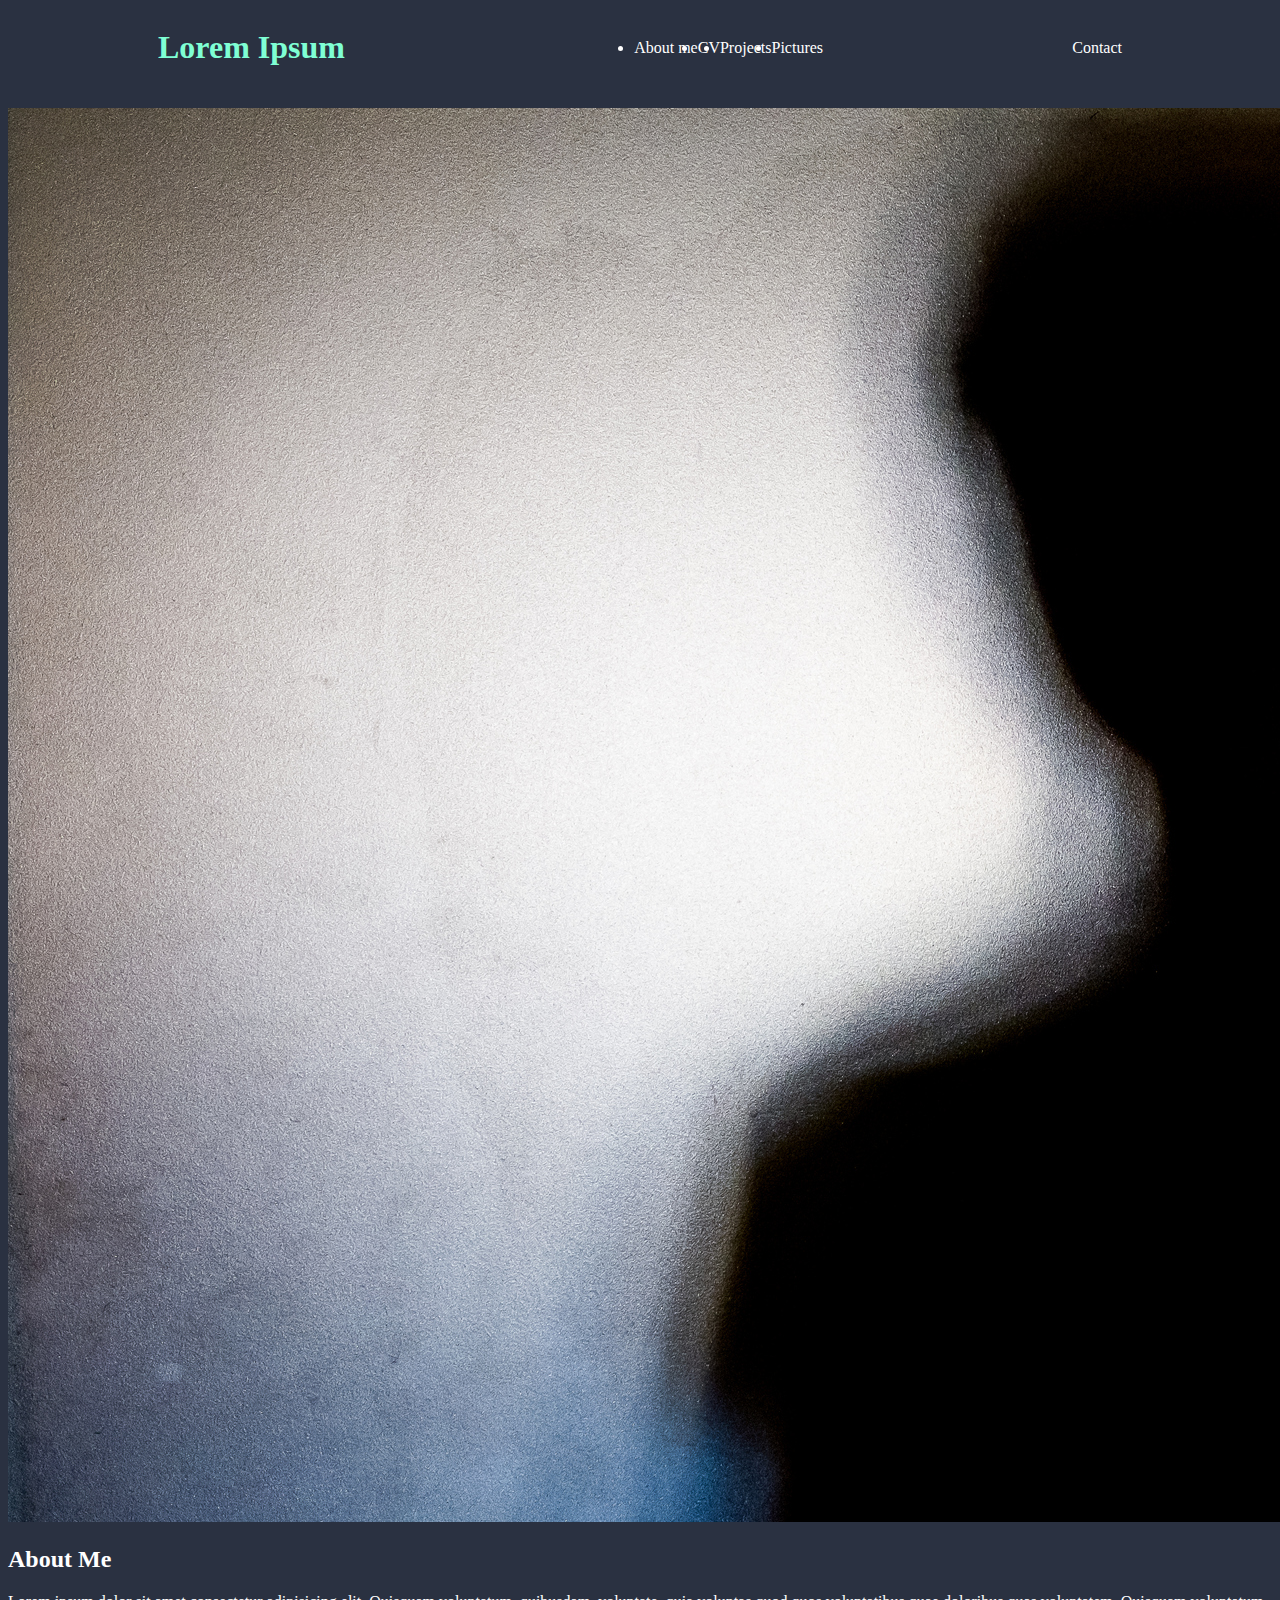
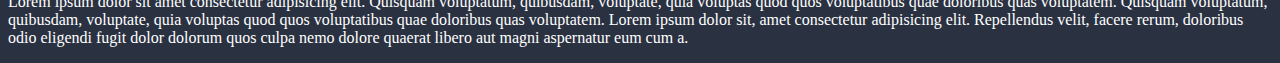
==== index.html @ 3f49735d "Changed layout" ====
<!-- Example websites -->
<!-- https://zenhabits.net/ -->

<!DOCTYPE html>
<html lang="en">
  <head>
    <meta charset="UTF-8" />
    <title>Mario Knaus</title>
    <link rel="stylesheet" href="css/main.css" />
    <link rel="stylesheet" href="css/header.css" />
    <link rel="stylesheet" href="css/sidebar.css" />
    <link rel="stylesheet" href="css/general.css" />
  </head>
  <body>
    <div class="site-container">
      <header>
        <div class="wide-container">
          <div class="site-title">
            <h1>Lorem Ipsum</h1>
          </div>
          <nav class="header-nav">
            <ul class="menu">
              <li class="menu-item">About me</li>
              <li class="menu-item">CV</li>
              <li class="menu-item">Projects</li>
              <li class="menu-item">Pictures</li>
            </ul>
          </nav>
          <div class="contact-container">
            <p>Contact</p>
          </div>
        </div>
      </header>

      <main>
        <img src="/images/blurry-profile-pic.jpg" alt="Profile picture" />
        <div class="about-me-text">
          <h2>About Me</h2>
          <p>
            Lorem ipsum dolor sit amet consectetur adipisicing elit. Quisquam
            voluptatum, quibusdam, voluptate, quia voluptas quod quos
            voluptatibus quae doloribus quas voluptatem. Quisquam voluptatum,
            quibusdam, voluptate, quia voluptas quod quos voluptatibus quae
            doloribus quas voluptatem. Lorem ipsum dolor sit, amet consectetur
            adipisicing elit. Repellendus velit, facere rerum, doloribus odio
            eligendi fugit dolor dolorum quos culpa nemo dolore quaerat libero
            aut magni aspernatur eum cum a.
          </p>
        </div>
      </main>

      <footer></footer>
    </div>
  </body>
</html>
---- css/header.css ----
header {
    box-sizing: content-box;
    display: block;
    margin-bottom: 20px;
}

.wide-container {
    display: flex;
    justify-content: space-between;
    align-items: center;
    margin: 0 120px;
    padding: 0 30px;

}

.site-title {
    color: aquamarine;
}

/* .header-nav {
    //
} */

.menu {
    display: flex;
    justify-content: space-between;
}

/* .menu-item {
    // display: inline;
} */
---- css/general.css ----
body {
  color: white;
  background-color: rgb(42, 49, 65);
}
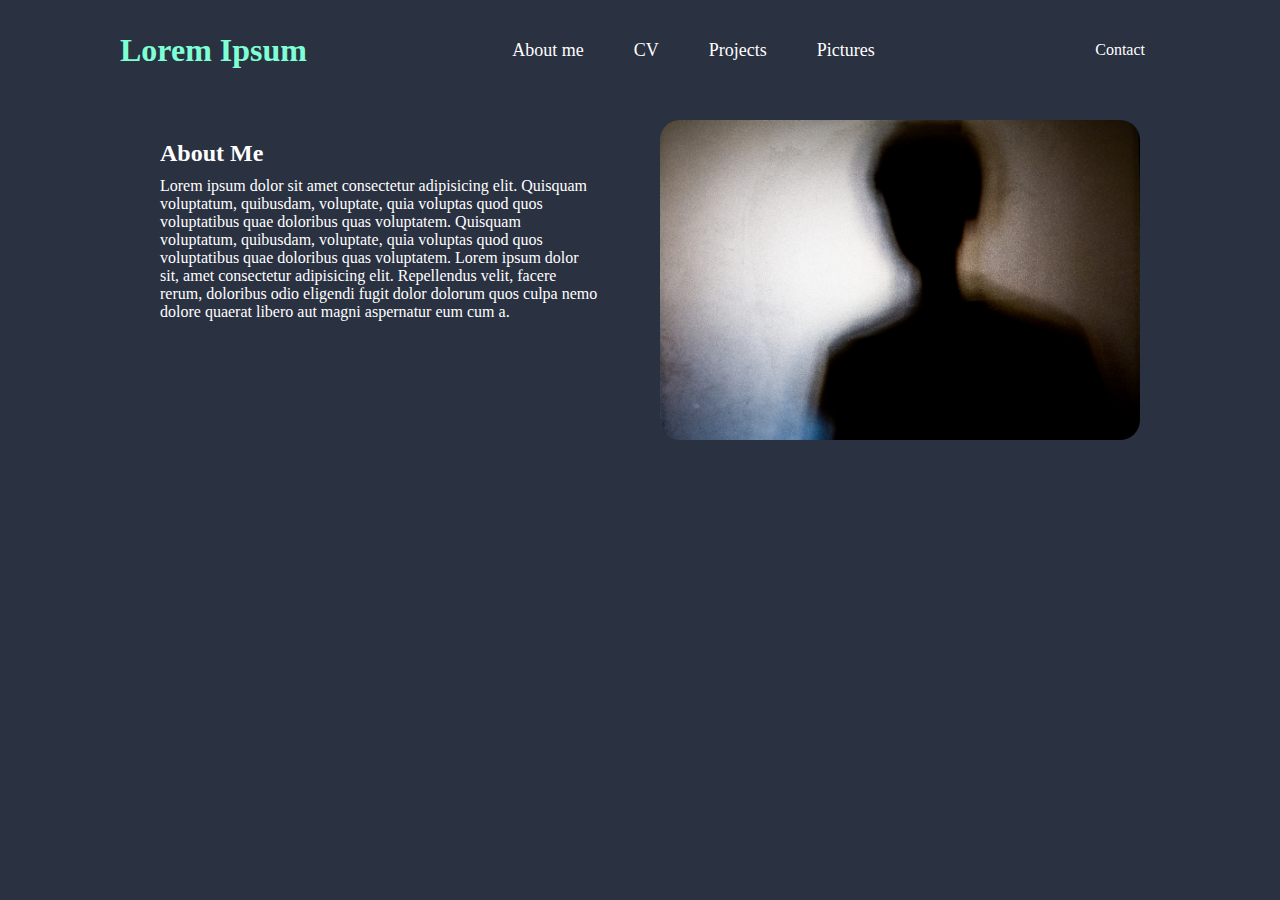
==== commit 73a19cc4: "Major changes" ====
--- a/index.html
+++ b/index.html
@@ -1,6 +1,3 @@
-<!-- Example websites -->
-<!-- https://zenhabits.net/ -->
-
 <!DOCTYPE html>
 <html lang="en">
   <head>
@@ -8,7 +5,7 @@
     <title>Mario Knaus</title>
     <link rel="stylesheet" href="css/main.css" />
     <link rel="stylesheet" href="css/header.css" />
-    <link rel="stylesheet" href="css/sidebar.css" />
+    <link rel="stylesheet" href="css/footer.css" />
     <link rel="stylesheet" href="css/general.css" />
   </head>
   <body>
@@ -33,19 +30,29 @@
       </header>
 
       <main>
-        <img src="/images/blurry-profile-pic.jpg" alt="Profile picture" />
-        <div class="about-me-text">
-          <h2>About Me</h2>
-          <p>
-            Lorem ipsum dolor sit amet consectetur adipisicing elit. Quisquam
-            voluptatum, quibusdam, voluptate, quia voluptas quod quos
-            voluptatibus quae doloribus quas voluptatem. Quisquam voluptatum,
-            quibusdam, voluptate, quia voluptas quod quos voluptatibus quae
-            doloribus quas voluptatem. Lorem ipsum dolor sit, amet consectetur
-            adipisicing elit. Repellendus velit, facere rerum, doloribus odio
-            eligendi fugit dolor dolorum quos culpa nemo dolore quaerat libero
-            aut magni aspernatur eum cum a.
-          </p>
+        <div class="content-grid">
+          <div class="about-me">
+            <div class="about-me-title">
+              <h2>About Me</h2>
+            </div>
+            <p class="about-me-text">
+              Lorem ipsum dolor sit amet consectetur adipisicing elit. Quisquam
+              voluptatum, quibusdam, voluptate, quia voluptas quod quos
+              voluptatibus quae doloribus quas voluptatem. Quisquam voluptatum,
+              quibusdam, voluptate, quia voluptas quod quos voluptatibus quae
+              doloribus quas voluptatem. Lorem ipsum dolor sit, amet consectetur
+              adipisicing elit. Repellendus velit, facere rerum, doloribus odio
+              eligendi fugit dolor dolorum quos culpa nemo dolore quaerat libero
+              aut magni aspernatur eum cum a.
+            </p>
+          </div>
+          <div class="image-box">
+            <img
+              class="profile-picture"
+              src="/images/blurry-profile-pic.jpg"
+              alt="Profile picture"
+            />
+          </div>
         </div>
       </main>
 
--- a/css/main.css
+++ b/css/main.css
@@ -0,0 +1,40 @@
+main {
+  margin: 0 100px;
+  padding: 0 20px;
+}
+
+.content-grid {
+  padding: 20px 20px;
+  display: grid;
+  grid-template-columns: 1fr 1fr;
+  column-gap: 40px;
+  row-gap: 20px;
+}
+
+.about-me {
+  /* background-color: pink; */
+  margin: 0;
+  padding: 20px 20px;
+}
+
+.about-me-title {
+  margin: 0 0 10px 0;
+  padding: 0;
+}
+
+.about-me-text {
+  margin: 0;
+  padding: 0;
+}
+
+.image-box {
+  display: flex;
+  justify-content: center;
+  align-items: center;
+}
+
+.profile-picture {
+  width: 100%;
+  height: auto;
+  border-radius: 20px;
+}
--- a/css/header.css
+++ b/css/header.css
@@ -1,31 +1,64 @@
 header {
-    box-sizing: content-box;
-    display: block;
-    margin-bottom: 20px;
+  box-sizing: content-box;
+  display: block;
+  margin-bottom: 20px;
+  margin: 0;
+  padding: 0;
+  height: 100px;
 }
 
 .wide-container {
-    display: flex;
-    justify-content: space-between;
-    align-items: center;
-    margin: 0 120px;
-    padding: 0 30px;
-
+  display: flex;
+  justify-content: space-between;
+  flex-wrap: nowrap;
+  align-content: center;
+  align-items: center;
+  margin: 0 100px;
+  padding: 0 20px;
+  max-width: 1300px;
+  height: 100px;
 }
 
 .site-title {
-    color: aquamarine;
+  color: aquamarine;
+  margin: 0;
+  padding: 0;
 }
 
-/* .header-nav {
-    //
-} */
+.header-nav {
+  font-size: 18px;
+  line-height: 30px;
+  margin: 0;
+  padding: 0;
+}
 
 .menu {
-    display: flex;
-    justify-content: space-between;
+  display: flex;
+  justify-content: space-between;
+  align-items: center;
+  margin: 0;
+  padding: 0;
 }
 
-/* .menu-item {
-    // display: inline;
-} */+.menu-item {
+  display: inline;
+  margin: 0 10px;
+  padding: 0 15px;
+  border-radius: 15px;
+}
+
+.menu-item:hover {
+  background-color: aquamarine;
+  color: rgb(42, 49, 65);
+}
+
+.contact-container {
+  margin: 0;
+  padding: 0 15px;
+  border-radius: 15px;
+}
+
+.contact-container:hover {
+  background-color: aquamarine;
+  color: rgb(42, 49, 65);
+}--- a/css/general.css
+++ b/css/general.css
@@ -1,4 +1,21 @@
 body {
   color: white;
   background-color: rgb(42, 49, 65);
-}+  margin: 0;
+  padding: 0;
+}
+
+h1,
+h2,
+h3,
+h4,
+h5,
+h6 {
+  margin: 0;
+  padding: 0;
+}
+
+p {
+  margin: 0;
+  padding: 0;
+}
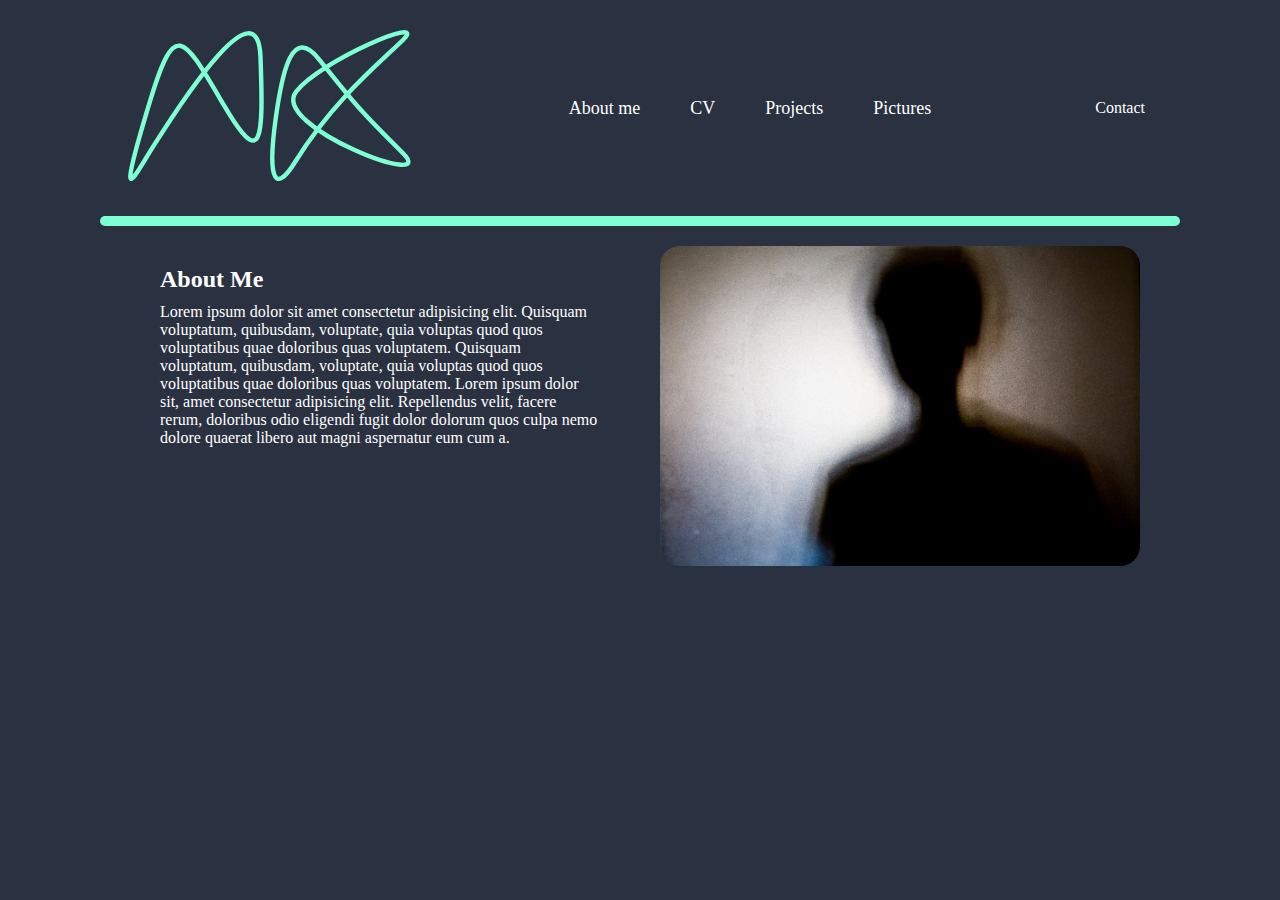
==== commit a98c2d8b: "Change header design" ====
--- a/index.html
+++ b/index.html
@@ -13,7 +13,48 @@
       <header>
         <div class="wide-container">
           <div class="site-title">
-            <h1>Lorem Ipsum</h1>
+            <svg
+              preserveAspectRatio="xMidYMid meet"
+              height="100%"
+              stroke-miterlimit="10"
+              style="
+                fill-rule: nonzero;
+                clip-rule: evenodd;
+                stroke-linecap: round;
+                stroke-linejoin: round;
+              "
+              version="1.1"
+              viewBox="0 0 3370.82 2384.24"
+              width="100%"
+              xml:space="preserve"
+              xmlns="http://www.w3.org/2000/svg"
+              xmlns:vectornator="http://vectornator.io"
+              xmlns:xlink="http://www.w3.org/1999/xlink"
+            >
+              <defs />
+              <g id="Layer-1" vectornator:layerName="Layer 1">
+                <path
+                  d="M345.115 1111.48C-59.0801 2437.06 153.639 1993.84 357.539 1669.82C773.695 1008.5 1550.49-148.209 1578.67 638.636C1612.03 1570.26 1599.37 1916.46 1170.73 1187.87C712.626 409.198 622.244 202.62 345.115 1111.48Z"
+                  fill="none"
+                  opacity="1"
+                  stroke="#7effd4"
+                  stroke-linecap="butt"
+                  stroke-linejoin="round"
+                  stroke-width="50"
+                  vectornator:layerName="Curve 1"
+                />
+                <path
+                  d="M1766.42 1216.41C1653.17 1952.97 1712.03 2231.89 1969.46 1817.28C2412.34 1103.99 2951.65 677.402 3185.33 444.276C3470.9 159.384 2249.24 684.936 1979.84 1029.18C1674.9 1418.82 3620.03 2154.87 3175.92 1717.33C2637.69 1187.06 2593.47 1109.1 2229.75 658.186C1931.98 289.022 1827.08 821.918 1766.42 1216.41Z"
+                  fill="none"
+                  opacity="1"
+                  stroke="#7effd4"
+                  stroke-linecap="butt"
+                  stroke-linejoin="round"
+                  stroke-width="50"
+                  vectornator:layerName="Curve 2"
+                />
+              </g>
+            </svg>
           </div>
           <nav class="header-nav">
             <ul class="menu">
@@ -28,6 +69,8 @@
           </div>
         </div>
       </header>
+
+      <div class="long-bar"></div>
 
       <main>
         <div class="content-grid">
--- a/css/header.css
+++ b/css/header.css
@@ -4,7 +4,7 @@
   margin-bottom: 20px;
   margin: 0;
   padding: 0;
-  height: 100px;
+  min-height: 100px;
 }
 
 .wide-container {
@@ -15,12 +15,11 @@
   align-items: center;
   margin: 0 100px;
   padding: 0 20px;
-  max-width: 1300px;
-  height: 100px;
+  max-width: 1500px;
+  min-height: 100px;
 }
 
 .site-title {
-  color: aquamarine;
   margin: 0;
   padding: 0;
 }
@@ -61,4 +60,12 @@
 .contact-container:hover {
   background-color: aquamarine;
   color: rgb(42, 49, 65);
+}
+
+.long-bar {
+  margin: 0 100px;
+  padding: 0;
+  background-color: aquamarine;
+  height: 10px;
+  border-radius: 5px;
 }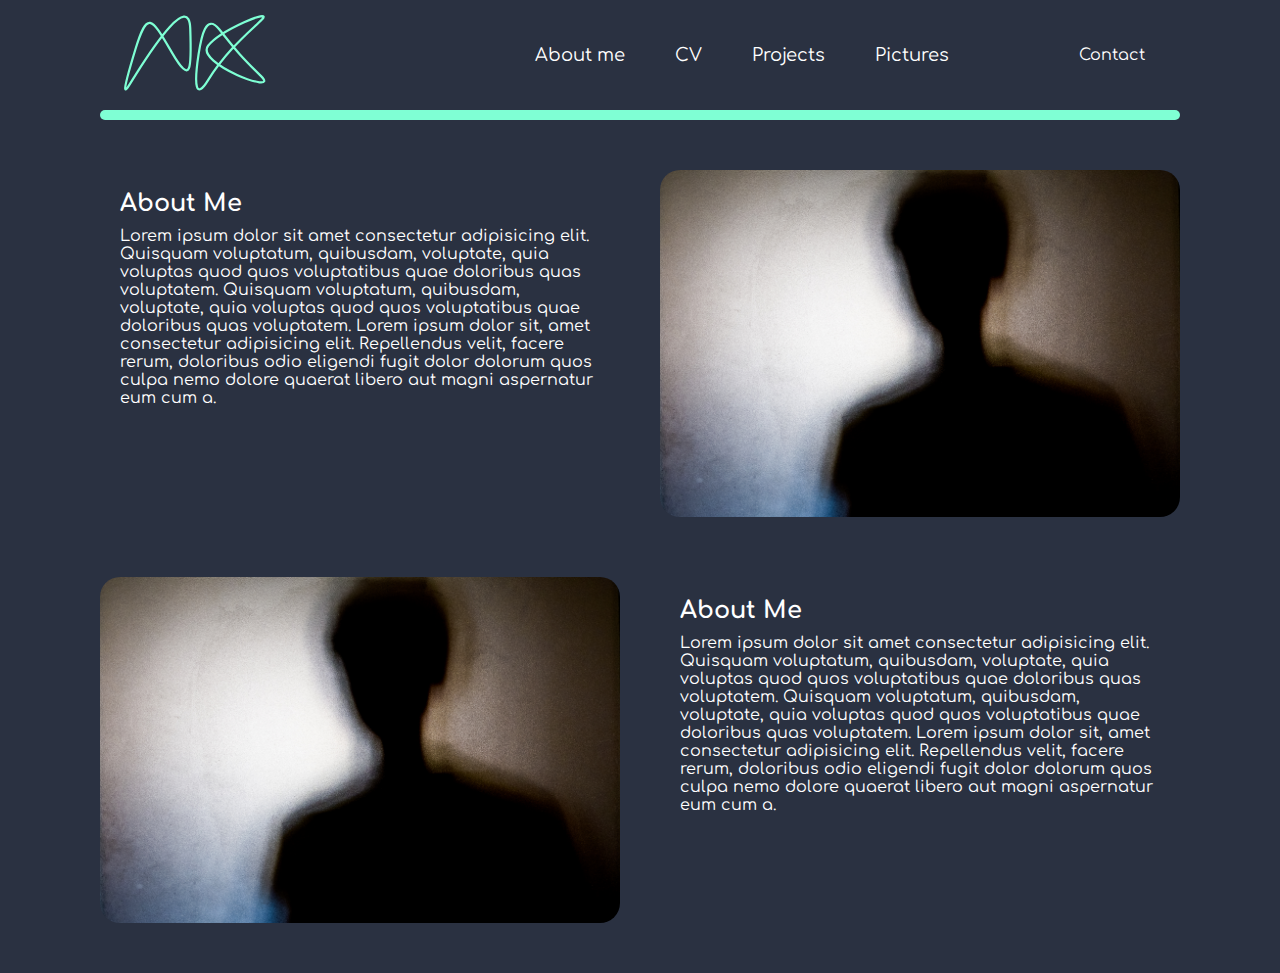
==== commit 294ccdbc: "Minor changes" ====
--- a/index.html
+++ b/index.html
@@ -7,6 +7,12 @@
     <link rel="stylesheet" href="css/header.css" />
     <link rel="stylesheet" href="css/footer.css" />
     <link rel="stylesheet" href="css/general.css" />
+    <link rel="preconnect" href="https://fonts.googleapis.com" />
+    <link rel="preconnect" href="https://fonts.gstatic.com" crossorigin />
+    <link
+      href="https://fonts.googleapis.com/css2?family=Comfortaa:wght@500;700&family=Righteous&display=swap"
+      rel="stylesheet"
+    />
   </head>
   <body>
     <div class="site-container">
@@ -25,7 +31,7 @@
               "
               version="1.1"
               viewBox="0 0 3370.82 2384.24"
-              width="100%"
+              width="50%"
               xml:space="preserve"
               xmlns="http://www.w3.org/2000/svg"
               xmlns:vectornator="http://vectornator.io"
@@ -70,6 +76,8 @@
         </div>
       </header>
 
+      <?php include "./header.php" ?>
+
       <div class="long-bar"></div>
 
       <main>
@@ -96,6 +104,27 @@
               alt="Profile picture"
             />
           </div>
+          <div class="image-box">
+            <img
+              class="profile-picture"
+              src="/images/blurry-profile-pic.jpg"
+              alt="Profile picture"
+            />
+          </div>
+          <div class="about-me">
+            <div class="about-me-title">
+              <h2>About Me</h2>
+            </div>
+            <p class="about-me-text">
+              Lorem ipsum dolor sit amet consectetur adipisicing elit. Quisquam
+              voluptatum, quibusdam, voluptate, quia voluptas quod quos
+              voluptatibus quae doloribus quas voluptatem. Quisquam voluptatum,
+              quibusdam, voluptate, quia voluptas quod quos voluptatibus quae
+              doloribus quas voluptatem. Lorem ipsum dolor sit, amet consectetur
+              adipisicing elit. Repellendus velit, facere rerum, doloribus odio
+              eligendi fugit dolor dolorum quos culpa nemo dolore quaerat libero
+              aut magni aspernatur eum cum a.
+            </p>
         </div>
       </main>
 
--- a/css/main.css
+++ b/css/main.css
@@ -1,14 +1,14 @@
 main {
-  margin: 0 100px;
+  margin: 0 60px;
   padding: 0 20px;
 }
 
 .content-grid {
-  padding: 20px 20px;
+  padding: 50px 20px;
   display: grid;
   grid-template-columns: 1fr 1fr;
   column-gap: 40px;
-  row-gap: 20px;
+  row-gap: 60px;
 }
 
 .about-me {
--- a/css/header.css
+++ b/css/header.css
@@ -26,7 +26,7 @@
 
 .header-nav {
   font-size: 18px;
-  line-height: 30px;
+  line-height: 40px;
   margin: 0;
   padding: 0;
 }
@@ -43,23 +43,29 @@
   display: inline;
   margin: 0 10px;
   padding: 0 15px;
-  border-radius: 15px;
+  border-radius: 20px;
 }
 
 .menu-item:hover {
   background-color: aquamarine;
+  cursor: pointer;
   color: rgb(42, 49, 65);
+  transition: background-color 0.5s ease;
+
 }
 
 .contact-container {
   margin: 0;
   padding: 0 15px;
-  border-radius: 15px;
+  border-radius: 20px;
+  line-height: 40px;
 }
 
 .contact-container:hover {
   background-color: aquamarine;
   color: rgb(42, 49, 65);
+  cursor: pointer;
+  transition: background-color 0.5s ease;
 }
 
 .long-bar {
--- a/css/general.css
+++ b/css/general.css
@@ -3,6 +3,7 @@
   background-color: rgb(42, 49, 65);
   margin: 0;
   padding: 0;
+  font-family: 'Comfortaa'
 }
 
 h1,
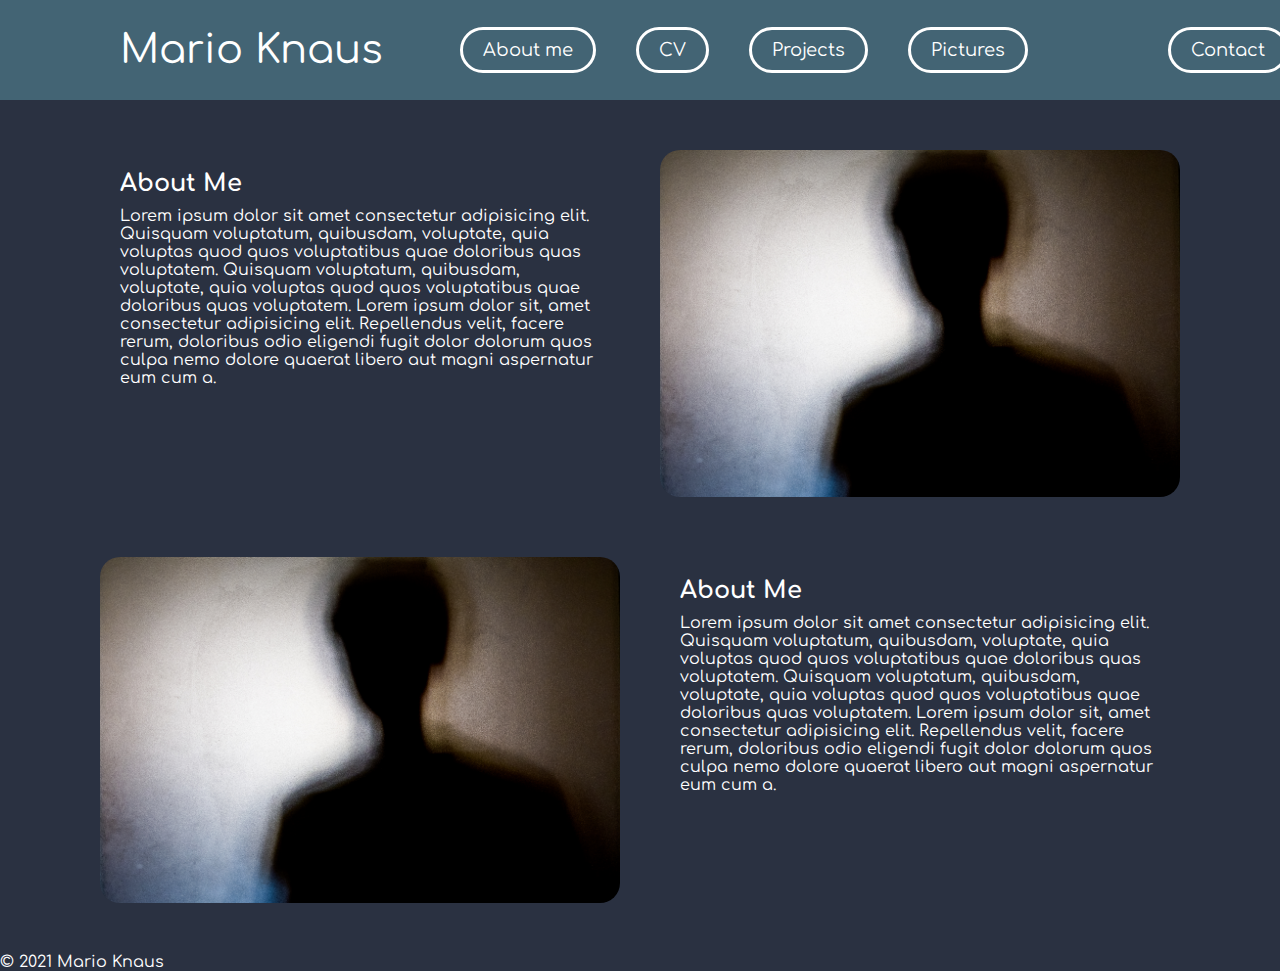
==== commit d0aaafa2: "Redesign of the header" ====
--- a/index.html
+++ b/index.html
@@ -7,19 +7,16 @@
     <link rel="stylesheet" href="css/header.css" />
     <link rel="stylesheet" href="css/footer.css" />
     <link rel="stylesheet" href="css/general.css" />
-    <link rel="preconnect" href="https://fonts.googleapis.com" />
-    <link rel="preconnect" href="https://fonts.gstatic.com" crossorigin />
-    <link
-      href="https://fonts.googleapis.com/css2?family=Comfortaa:wght@500;700&family=Righteous&display=swap"
-      rel="stylesheet"
-    />
+    <link rel="preconnect" href="https://fonts.googleapis.com">
+<link rel="preconnect" href="https://fonts.gstatic.com" crossorigin>
+<link href="https://fonts.googleapis.com/css2?family=Comfortaa:wght@500;700&family=Gruppo&family=Righteous&display=swap" rel="stylesheet">
   </head>
   <body>
     <div class="site-container">
       <header>
         <div class="wide-container">
-          <div class="site-title">
-            <svg
+          <div class="logo-box">
+            <!-- <svg
               preserveAspectRatio="xMidYMid meet"
               height="100%"
               stroke-miterlimit="10"
@@ -60,25 +57,22 @@
                   vectornator:layerName="Curve 2"
                 />
               </g>
-            </svg>
+            </svg> -->
+            <a class="logo-link" href="https://www.marioknaus.com">Mario Knaus</a>
           </div>
           <nav class="header-nav">
             <ul class="menu">
               <li class="menu-item">About me</li>
               <li class="menu-item">CV</li>
               <li class="menu-item">Projects</li>
-              <li class="menu-item">Pictures</li>
+              <li class="menu-item space-after">Pictures</li>
+              <li class="menu-item">Contact</li>
             </ul>
           </nav>
-          <div class="contact-container">
-            <p>Contact</p>
-          </div>
         </div>
       </header>
 
-      <?php include "./header.php" ?>
-
-      <div class="long-bar"></div>
+      <!-- <div class="long-bar"></div> -->
 
       <main>
         <div class="content-grid">
@@ -128,7 +122,11 @@
         </div>
       </main>
 
-      <footer></footer>
+      <footer>
+        <div>
+          <p>© 2021 Mario Knaus</p>
+        </div>
+      </footer>
     </div>
   </body>
 </html>
--- a/css/main.css
+++ b/css/main.css
@@ -9,6 +9,7 @@
   grid-template-columns: 1fr 1fr;
   column-gap: 40px;
   row-gap: 60px;
+  flex-shrink: 0;  
 }
 
 .about-me {
--- a/css/header.css
+++ b/css/header.css
@@ -1,4 +1,5 @@
 header {
+  background-color: rgb(67, 100, 116);
   box-sizing: content-box;
   display: block;
   margin-bottom: 20px;
@@ -15,21 +16,32 @@
   align-items: center;
   margin: 0 100px;
   padding: 0 20px;
-  max-width: 1500px;
   min-height: 100px;
 }
 
-.site-title {
+.logo-box {
+  display: flex;
+  justify-content: left;
   margin: 0;
   padding: 0;
+  min-width: 320px;
 }
 
+.logo-link {
+  font-family: Comfortaa;
+  font-size: 40px;
+  color: white;
+  text-decoration: none;
+}
+
+.contact-item,
 .header-nav {
   font-size: 18px;
   line-height: 40px;
   margin: 0;
   padding: 0;
 }
+
 
 .menu {
   display: flex;
@@ -41,37 +53,22 @@
 
 .menu-item {
   display: inline;
-  margin: 0 10px;
-  padding: 0 15px;
-  border-radius: 20px;
+  margin: 0 20px;
+  padding: 0 20px;
+  white-space: nowrap;
+  border-radius: 23px;
+  border-color: white;
+  border-style: solid;
+
 }
 
 .menu-item:hover {
-  background-color: aquamarine;
+  background-color: white;
+  color: rgb(67, 100, 116);
   cursor: pointer;
-  color: rgb(42, 49, 65);
-  transition: background-color 0.5s ease;
-
+  transition: background-color 0.3s ease;
 }
 
-.contact-container {
-  margin: 0;
-  padding: 0 15px;
-  border-radius: 20px;
-  line-height: 40px;
-}
-
-.contact-container:hover {
-  background-color: aquamarine;
-  color: rgb(42, 49, 65);
-  cursor: pointer;
-  transition: background-color 0.5s ease;
-}
-
-.long-bar {
-  margin: 0 100px;
-  padding: 0;
-  background-color: aquamarine;
-  height: 10px;
-  border-radius: 5px;
+.menu-item.space-after {
+  margin-right: 120px;
 }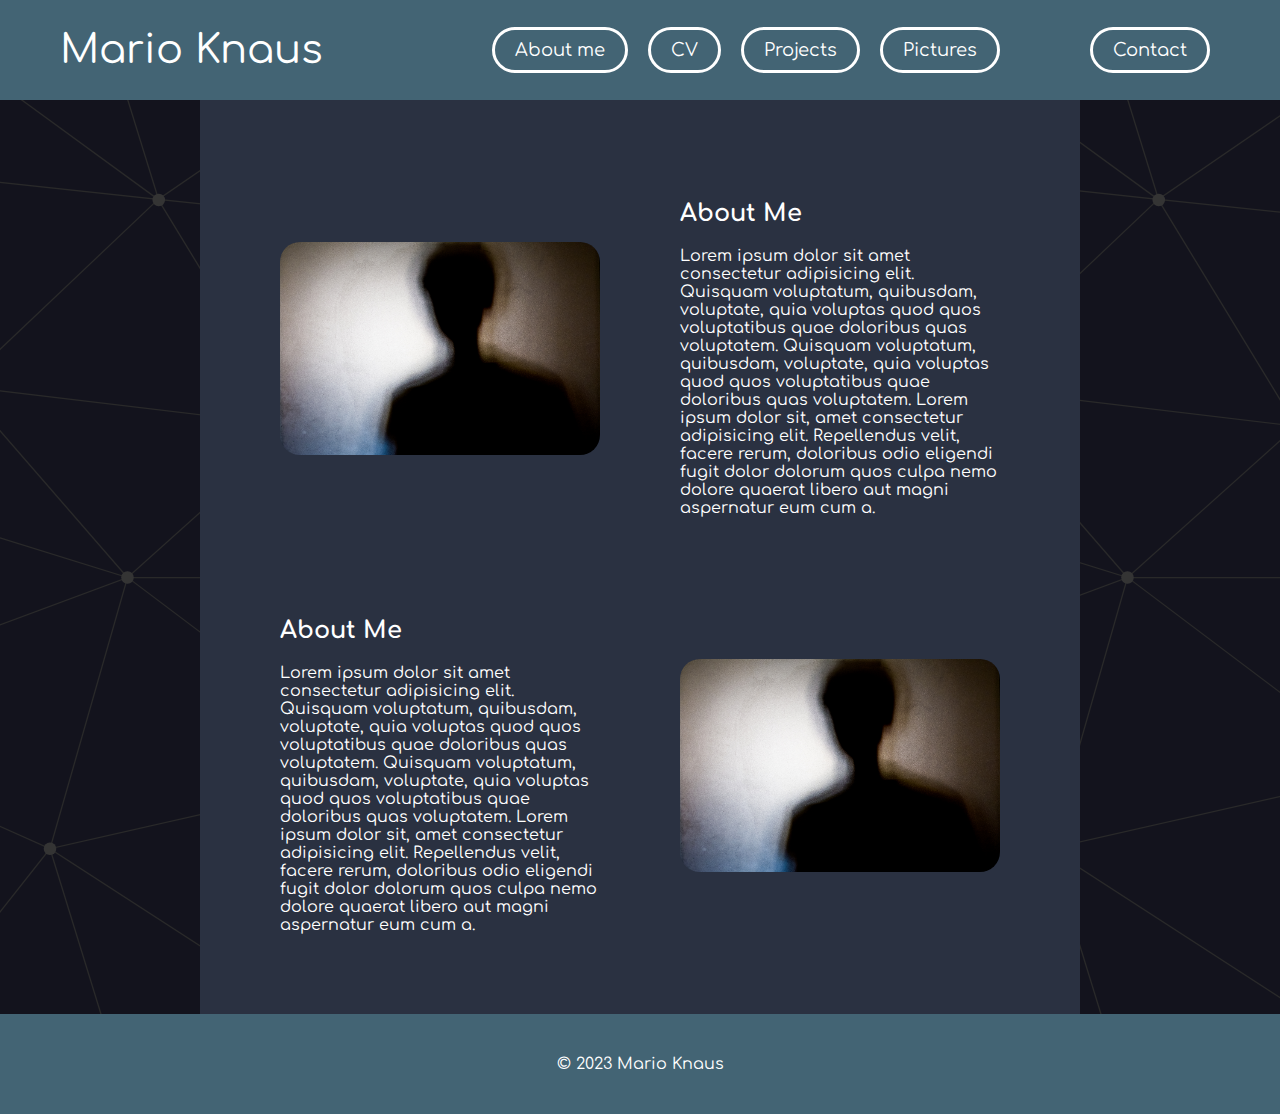
==== commit beb999fb: "Redesign of the header" ====
--- a/index.html
+++ b/index.html
@@ -7,9 +7,12 @@
     <link rel="stylesheet" href="css/header.css" />
     <link rel="stylesheet" href="css/footer.css" />
     <link rel="stylesheet" href="css/general.css" />
-    <link rel="preconnect" href="https://fonts.googleapis.com">
-<link rel="preconnect" href="https://fonts.gstatic.com" crossorigin>
-<link href="https://fonts.googleapis.com/css2?family=Comfortaa:wght@500;700&family=Gruppo&family=Righteous&display=swap" rel="stylesheet">
+    <link rel="preconnect" href="https://fonts.googleapis.com" />
+    <link rel="preconnect" href="https://fonts.gstatic.com" crossorigin />
+    <link
+      href="https://fonts.googleapis.com/css2?family=Comfortaa:wght@500;700&family=Gruppo&family=Righteous&display=swap"
+      rel="stylesheet"
+    />
   </head>
   <body>
     <div class="site-container">
@@ -58,7 +61,9 @@
                 />
               </g>
             </svg> -->
-            <a class="logo-link" href="https://www.marioknaus.com">Mario Knaus</a>
+            <a class="logo-link" href="https://www.marioknaus.com"
+              >Mario Knaus</a
+            >
           </div>
           <nav class="header-nav">
             <ul class="menu">
@@ -75,56 +80,64 @@
       <!-- <div class="long-bar"></div> -->
 
       <main>
-        <div class="content-grid">
-          <div class="about-me">
-            <div class="about-me-title">
-              <h2>About Me</h2>
+        <div class="main-content">
+          <section class="description-row">
+            <div class="image-box">
+              <img
+                class="profile-picture"
+                src="/images/blurry-profile-pic.jpg"
+                alt="Profile picture"
+              />
             </div>
-            <p class="about-me-text">
-              Lorem ipsum dolor sit amet consectetur adipisicing elit. Quisquam
-              voluptatum, quibusdam, voluptate, quia voluptas quod quos
-              voluptatibus quae doloribus quas voluptatem. Quisquam voluptatum,
-              quibusdam, voluptate, quia voluptas quod quos voluptatibus quae
-              doloribus quas voluptatem. Lorem ipsum dolor sit, amet consectetur
-              adipisicing elit. Repellendus velit, facere rerum, doloribus odio
-              eligendi fugit dolor dolorum quos culpa nemo dolore quaerat libero
-              aut magni aspernatur eum cum a.
-            </p>
-          </div>
-          <div class="image-box">
-            <img
-              class="profile-picture"
-              src="/images/blurry-profile-pic.jpg"
-              alt="Profile picture"
-            />
-          </div>
-          <div class="image-box">
-            <img
-              class="profile-picture"
-              src="/images/blurry-profile-pic.jpg"
-              alt="Profile picture"
-            />
-          </div>
-          <div class="about-me">
-            <div class="about-me-title">
-              <h2>About Me</h2>
+            <div class="about-me">
+              <div class="about-me-title">
+                <h2>About Me</h2>
+              </div>
+              <p class="about-me-text">
+                Lorem ipsum dolor sit amet consectetur adipisicing elit.
+                Quisquam voluptatum, quibusdam, voluptate, quia voluptas quod
+                quos voluptatibus quae doloribus quas voluptatem. Quisquam
+                voluptatum, quibusdam, voluptate, quia voluptas quod quos
+                voluptatibus quae doloribus quas voluptatem. Lorem ipsum dolor
+                sit, amet consectetur adipisicing elit. Repellendus velit,
+                facere rerum, doloribus odio eligendi fugit dolor dolorum quos
+                culpa nemo dolore quaerat libero aut magni aspernatur eum cum a.
+              </p>
             </div>
-            <p class="about-me-text">
-              Lorem ipsum dolor sit amet consectetur adipisicing elit. Quisquam
-              voluptatum, quibusdam, voluptate, quia voluptas quod quos
-              voluptatibus quae doloribus quas voluptatem. Quisquam voluptatum,
-              quibusdam, voluptate, quia voluptas quod quos voluptatibus quae
-              doloribus quas voluptatem. Lorem ipsum dolor sit, amet consectetur
-              adipisicing elit. Repellendus velit, facere rerum, doloribus odio
-              eligendi fugit dolor dolorum quos culpa nemo dolore quaerat libero
-              aut magni aspernatur eum cum a.
-            </p>
+          </section>
+          <section class="description-row">
+            <div class="about-me">
+              <div class="about-me-title">
+                <h2>About Me</h2>
+              </div>
+              <p class="about-me-text">
+                Lorem ipsum dolor sit amet consectetur adipisicing elit.
+                Quisquam voluptatum, quibusdam, voluptate, quia voluptas quod
+                quos voluptatibus quae doloribus quas voluptatem. Quisquam
+                voluptatum, quibusdam, voluptate, quia voluptas quod quos
+                voluptatibus quae doloribus quas voluptatem. Lorem ipsum dolor
+                sit, amet consectetur adipisicing elit. Repellendus velit,
+                facere rerum, doloribus odio eligendi fugit dolor dolorum quos
+                culpa nemo dolore quaerat libero aut magni aspernatur eum cum a.
+              </p>
+            </div>
+            <div class="image-box">
+              <img
+                class="profile-picture"
+                src="/images/blurry-profile-pic.jpg"
+                alt="Profile picture"
+              />
+            </div>
+          </section>
+          <section class="description-row">
+            <!-- empty section -->
+          </section>
         </div>
       </main>
 
       <footer>
         <div>
-          <p>© 2021 Mario Knaus</p>
+          <p class="credits">© 2023 Mario Knaus</p>
         </div>
       </footer>
     </div>
--- a/css/main.css
+++ b/css/main.css
@@ -1,25 +1,29 @@
 main {
-  margin: 0 60px;
-  padding: 0 20px;
+  margin: 0;
+  padding: 0;
+  background-image: url(/icons/endless-constellation.svg);
 }
 
-.content-grid {
-  padding: 50px 20px;
+.main-content {
+  margin: 0 200px;
+  background-color: rgb(42, 49, 65);
+}
+
+.description-row {
   display: grid;
   grid-template-columns: 1fr 1fr;
-  column-gap: 40px;
-  row-gap: 60px;
-  flex-shrink: 0;  
+  column-gap: 80px;
+  padding: 80px 80px 0 80px;
 }
 
 .about-me {
   /* background-color: pink; */
   margin: 0;
-  padding: 20px 20px;
+  padding: 0;
 }
 
 .about-me-title {
-  margin: 0 0 10px 0;
+  margin: 20px 0;
   padding: 0;
 }
 
--- a/css/header.css
+++ b/css/header.css
@@ -2,9 +2,6 @@
   background-color: rgb(67, 100, 116);
   box-sizing: content-box;
   display: block;
-  margin-bottom: 20px;
-  margin: 0;
-  padding: 0;
   min-height: 100px;
 }
 
@@ -14,8 +11,8 @@
   flex-wrap: nowrap;
   align-content: center;
   align-items: center;
-  margin: 0 100px;
-  padding: 0 20px;
+  margin: 0 60px;
+  padding: 0;
   min-height: 100px;
 }
 
@@ -42,7 +39,6 @@
   padding: 0;
 }
 
-
 .menu {
   display: flex;
   justify-content: space-between;
@@ -53,7 +49,7 @@
 
 .menu-item {
   display: inline;
-  margin: 0 20px;
+  margin: 0 10px;
   padding: 0 20px;
   white-space: nowrap;
   border-radius: 23px;
@@ -70,5 +66,5 @@
 }
 
 .menu-item.space-after {
-  margin-right: 120px;
+  margin-right: 80px;
 }--- a/css/footer.css
+++ b/css/footer.css
@@ -0,0 +1,7 @@
+footer {
+    height: 100px;
+    background-color: rgb(67, 100, 116);
+    display: flex;
+    justify-content: center;
+    align-items: center;
+}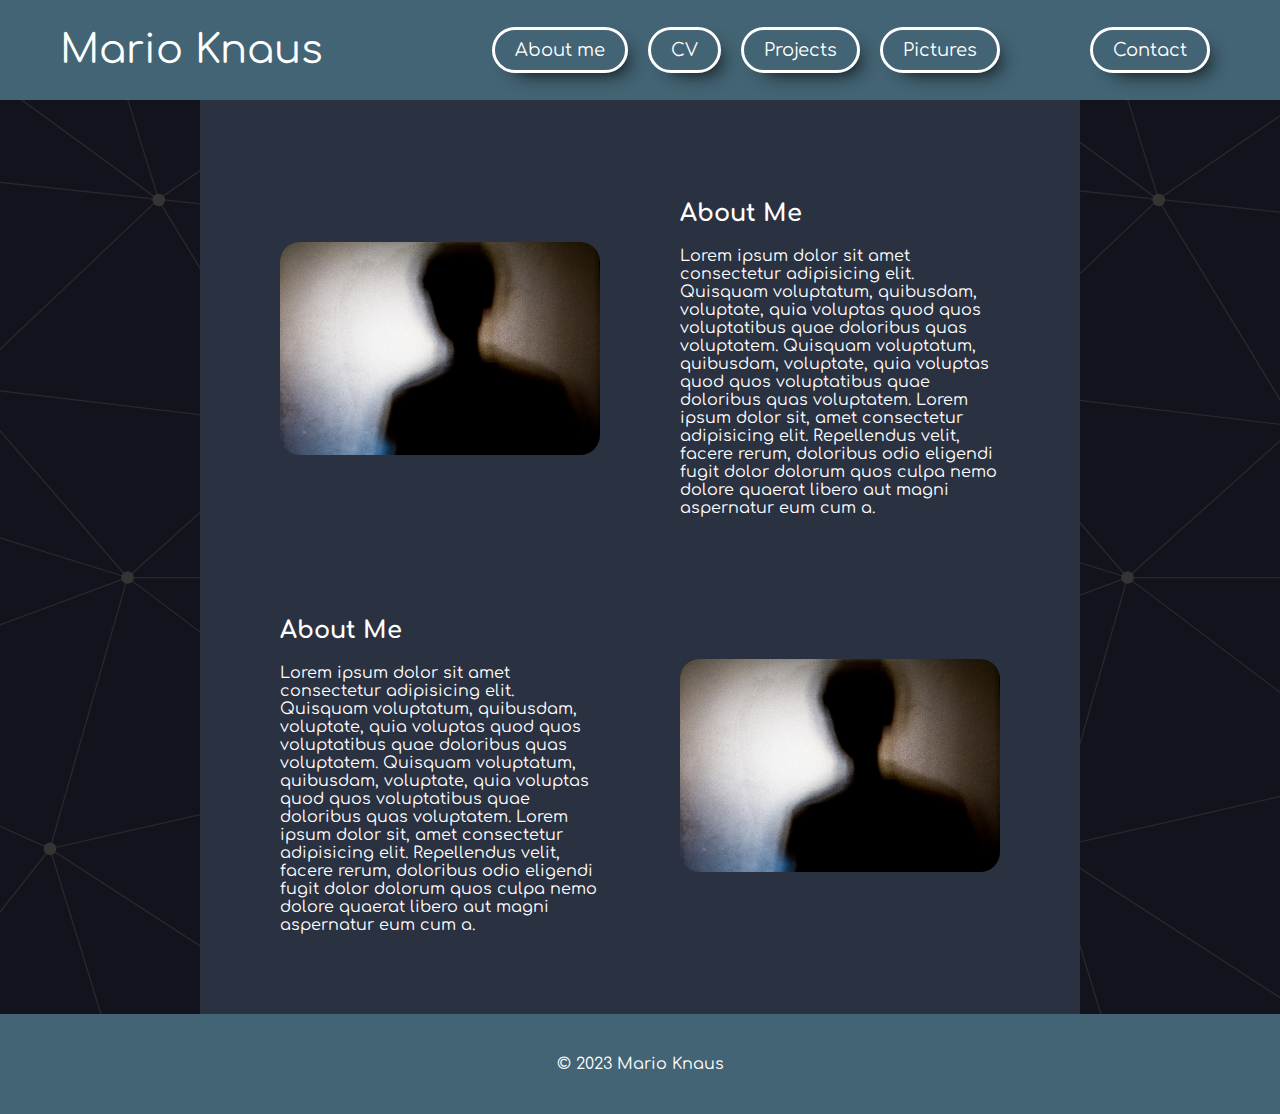
==== commit 89c7dcfd: "Redesigned buttons in of the header" ====
--- a/index.html
+++ b/index.html
@@ -81,7 +81,7 @@
 
       <main>
         <div class="main-content">
-          <section class="description-row">
+          <section class="description-row" id="first-row">
             <div class="image-box">
               <img
                 class="profile-picture"
@@ -105,7 +105,7 @@
               </p>
             </div>
           </section>
-          <section class="description-row">
+          <section class="description-row" id="last-row">
             <div class="about-me">
               <div class="about-me-title">
                 <h2>About Me</h2>
@@ -129,9 +129,6 @@
               />
             </div>
           </section>
-          <section class="description-row">
-            <!-- empty section -->
-          </section>
         </div>
       </main>
 
--- a/css/main.css
+++ b/css/main.css
@@ -5,6 +5,7 @@
 }
 
 .main-content {
+  display: grid;
   margin: 0 200px;
   background-color: rgb(42, 49, 65);
 }
@@ -13,7 +14,15 @@
   display: grid;
   grid-template-columns: 1fr 1fr;
   column-gap: 80px;
-  padding: 80px 80px 0 80px;
+  padding: 40px 80px 40px 80px;
+}
+
+#first-row {
+  margin-top: 40px;
+}
+
+#last-row {
+  margin-bottom: 40px;
 }
 
 .about-me {
--- a/css/header.css
+++ b/css/header.css
@@ -48,6 +48,7 @@
 }
 
 .menu-item {
+  transition: all 0.3s ease-in-out;
   display: inline;
   margin: 0 10px;
   padding: 0 20px;
@@ -55,14 +56,17 @@
   border-radius: 23px;
   border-color: white;
   border-style: solid;
+  box-shadow: 10px 10px 20px -11px rgba(0, 0, 0, 2.3);
 
 }
 
 .menu-item:hover {
   background-color: white;
   color: rgb(67, 100, 116);
+  font-weight: bold;
   cursor: pointer;
   transition: background-color 0.3s ease;
+  box-shadow: none;
 }
 
 .menu-item.space-after {
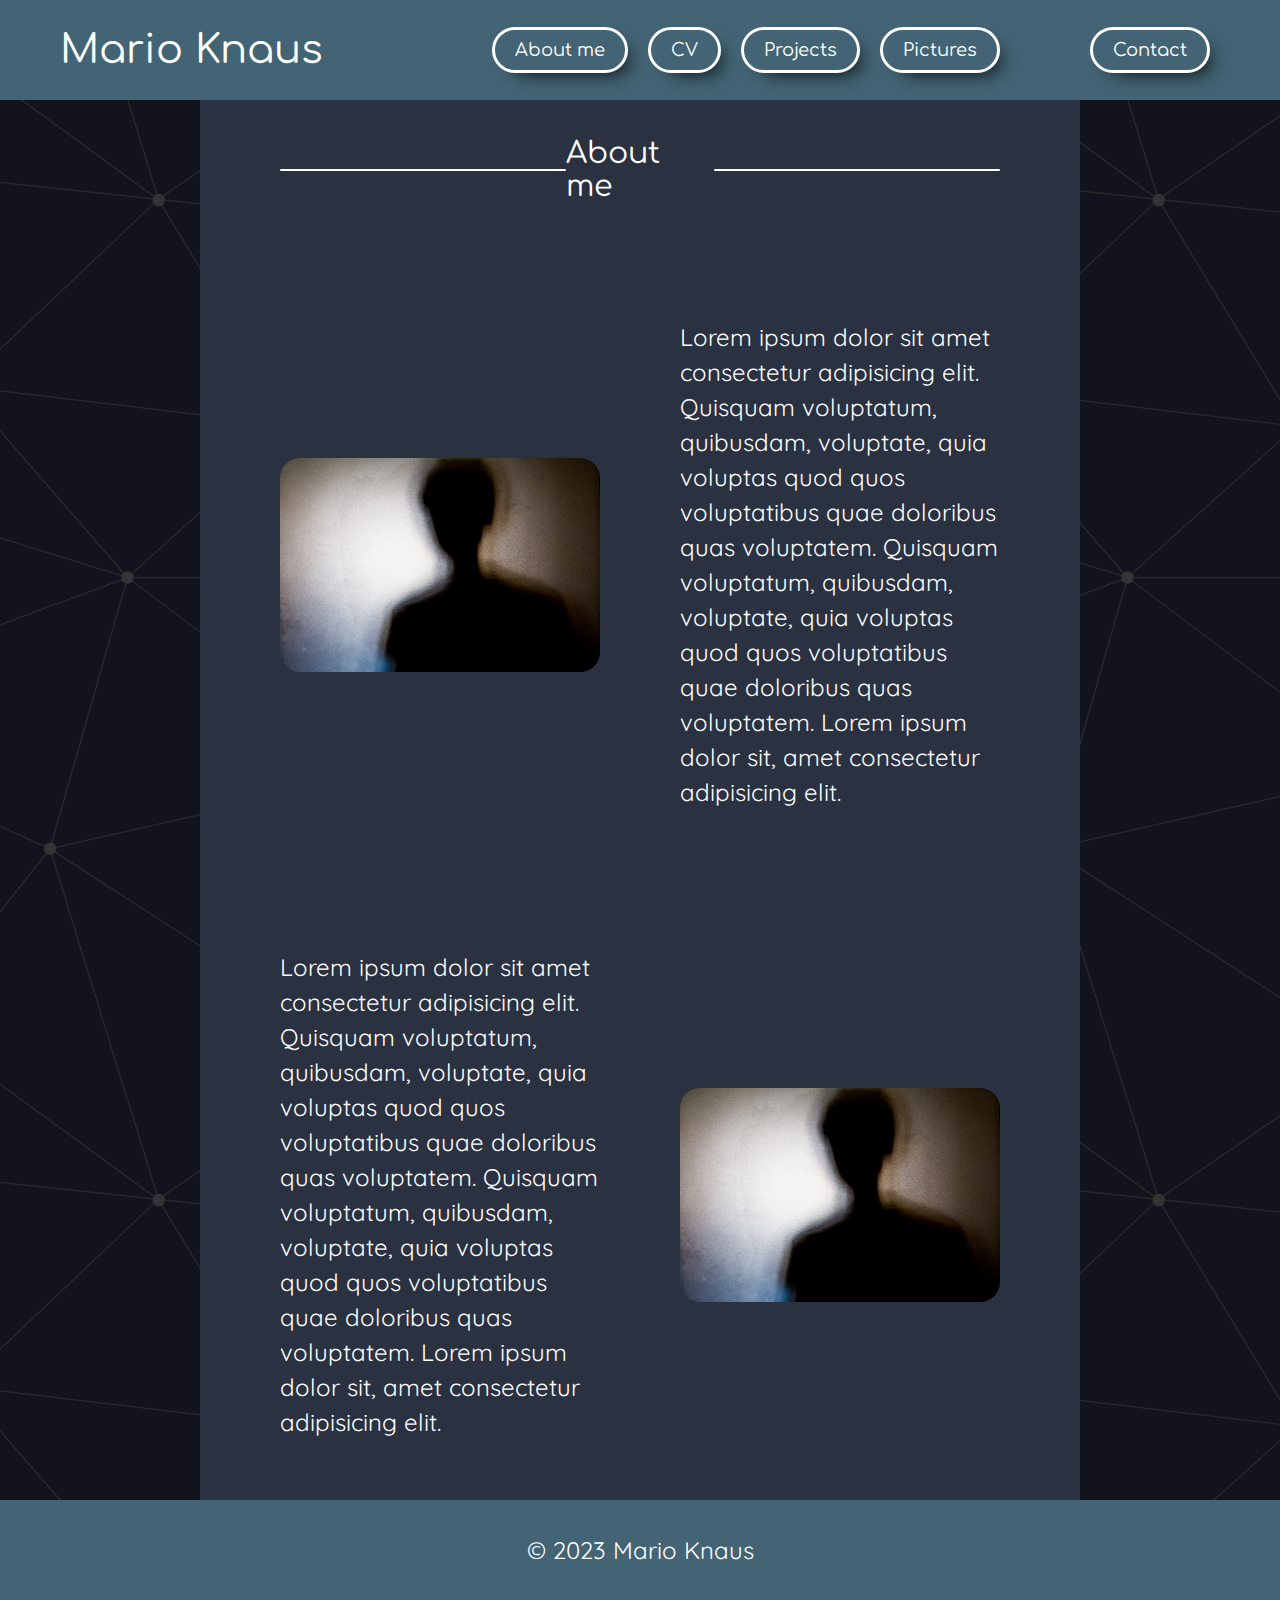
==== commit 74d0963f: "Design changes" ====
--- a/index.html
+++ b/index.html
@@ -10,7 +10,7 @@
     <link rel="preconnect" href="https://fonts.googleapis.com" />
     <link rel="preconnect" href="https://fonts.gstatic.com" crossorigin />
     <link
-      href="https://fonts.googleapis.com/css2?family=Comfortaa:wght@500;700&family=Gruppo&family=Righteous&display=swap"
+      href="https://fonts.googleapis.com/css2?family=Comfortaa:wght@500;700&family=Quicksand&family=Righteous&display=swap"
       rel="stylesheet"
     />
   </head>
@@ -67,11 +67,15 @@
           </div>
           <nav class="header-nav">
             <ul class="menu">
-              <li class="menu-item">About me</li>
-              <li class="menu-item">CV</li>
-              <li class="menu-item">Projects</li>
-              <li class="menu-item space-after">Pictures</li>
-              <li class="menu-item">Contact</li>
+              <li class="menu-button">
+                <a class="menu-link" href="https://www.marioknaus.com/">
+                  About me
+                </a>
+              </li>
+              <li class="menu-button">CV</li>
+              <li class="menu-button">Projects</li>
+              <li class="menu-button space-after">Pictures</li>
+              <li class="menu-button">Contact</li>
             </ul>
           </nav>
         </div>
@@ -81,7 +85,12 @@
 
       <main>
         <div class="main-content">
-          <section class="description-row" id="first-row">
+          <div class="site-title-box">
+            <div class="site-title-bar"></div>
+            <p class="site-title">About me</p>
+            <div class="site-title-bar"></div>
+          </div>
+          <section class="description-row">
             <div class="image-box">
               <img
                 class="profile-picture"
@@ -89,38 +98,26 @@
                 alt="Profile picture"
               />
             </div>
-            <div class="about-me">
-              <div class="about-me-title">
-                <h2>About Me</h2>
-              </div>
+            <div class="about-me-box">
               <p class="about-me-text">
                 Lorem ipsum dolor sit amet consectetur adipisicing elit.
                 Quisquam voluptatum, quibusdam, voluptate, quia voluptas quod
                 quos voluptatibus quae doloribus quas voluptatem. Quisquam
                 voluptatum, quibusdam, voluptate, quia voluptas quod quos
                 voluptatibus quae doloribus quas voluptatem. Lorem ipsum dolor
-                sit, amet consectetur adipisicing elit. Repellendus velit,
-                facere rerum, doloribus odio eligendi fugit dolor dolorum quos
-                culpa nemo dolore quaerat libero aut magni aspernatur eum cum a.
+                sit, amet consectetur adipisicing elit.
               </p>
             </div>
           </section>
-          <section class="description-row" id="last-row">
-            <div class="about-me">
-              <div class="about-me-title">
-                <h2>About Me</h2>
-              </div>
-              <p class="about-me-text">
-                Lorem ipsum dolor sit amet consectetur adipisicing elit.
-                Quisquam voluptatum, quibusdam, voluptate, quia voluptas quod
-                quos voluptatibus quae doloribus quas voluptatem. Quisquam
-                voluptatum, quibusdam, voluptate, quia voluptas quod quos
-                voluptatibus quae doloribus quas voluptatem. Lorem ipsum dolor
-                sit, amet consectetur adipisicing elit. Repellendus velit,
-                facere rerum, doloribus odio eligendi fugit dolor dolorum quos
-                culpa nemo dolore quaerat libero aut magni aspernatur eum cum a.
-              </p>
-            </div>
+          <section class="description-row">
+            <p class="about-me-text">
+              Lorem ipsum dolor sit amet consectetur adipisicing elit. Quisquam
+              voluptatum, quibusdam, voluptate, quia voluptas quod quos
+              voluptatibus quae doloribus quas voluptatem. Quisquam voluptatum,
+              quibusdam, voluptate, quia voluptas quod quos voluptatibus quae
+              doloribus quas voluptatem. Lorem ipsum dolor sit, amet consectetur
+              adipisicing elit.
+            </p>
             <div class="image-box">
               <img
                 class="profile-picture"
--- a/css/main.css
+++ b/css/main.css
@@ -10,28 +10,42 @@
   background-color: rgb(42, 49, 65);
 }
 
+.site-title-box {
+  display: flex;
+  justify-content: space-between;
+  align-items: center;
+  height: 140px;
+  padding: 0 80px;
+}
+
+.site-title-bar {
+  height: 2px;
+  width: 40%;
+  background-color: white;
+  border-radius: 1px;
+}
+
+.site-title {
+  font-size: 30px;
+  font-family: "Comfortaa";
+  color: white;
+  text-decoration: none;
+}
+
 .description-row {
   display: grid;
   grid-template-columns: 1fr 1fr;
   column-gap: 80px;
-  padding: 40px 80px 40px 80px;
+  padding: 60px 80px;
 }
 
-#first-row {
-  margin-top: 40px;
-}
-
-#last-row {
-  margin-bottom: 40px;
-}
-
-.about-me {
+.about-me-box {
   /* background-color: pink; */
   margin: 0;
   padding: 0;
 }
 
-.about-me-title {
+.about-me-box {
   margin: 20px 0;
   padding: 0;
 }
@@ -39,6 +53,7 @@
 .about-me-text {
   margin: 0;
   padding: 0;
+  line-height: 35px;
 }
 
 .image-box {
--- a/css/header.css
+++ b/css/header.css
@@ -25,7 +25,7 @@
 }
 
 .logo-link {
-  font-family: Comfortaa;
+  font-family: 'Comfortaa';
   font-size: 40px;
   color: white;
   text-decoration: none;
@@ -47,7 +47,7 @@
   padding: 0;
 }
 
-.menu-item {
+.menu-button {
   transition: all 0.3s ease-in-out;
   display: inline;
   margin: 0 10px;
@@ -57,10 +57,10 @@
   border-color: white;
   border-style: solid;
   box-shadow: 10px 10px 20px -11px rgba(0, 0, 0, 2.3);
-
 }
 
-.menu-item:hover {
+
+.menu-button:hover {
   background-color: white;
   color: rgb(67, 100, 116);
   font-weight: bold;
@@ -69,6 +69,16 @@
   box-shadow: none;
 }
 
-.menu-item.space-after {
+.menu-button.space-after {
   margin-right: 80px;
+}
+
+.menu-link {
+  display: inline-block;
+  text-decoration: none;
+  color: white;
+}
+
+.menu-link:hover {
+  color: rgb(67, 100, 116);
 }--- a/css/general.css
+++ b/css/general.css
@@ -19,4 +19,6 @@
 p {
   margin: 0;
   padding: 0;
-}
+  font-family: Quicksand;
+  font-size: 24px;
+}